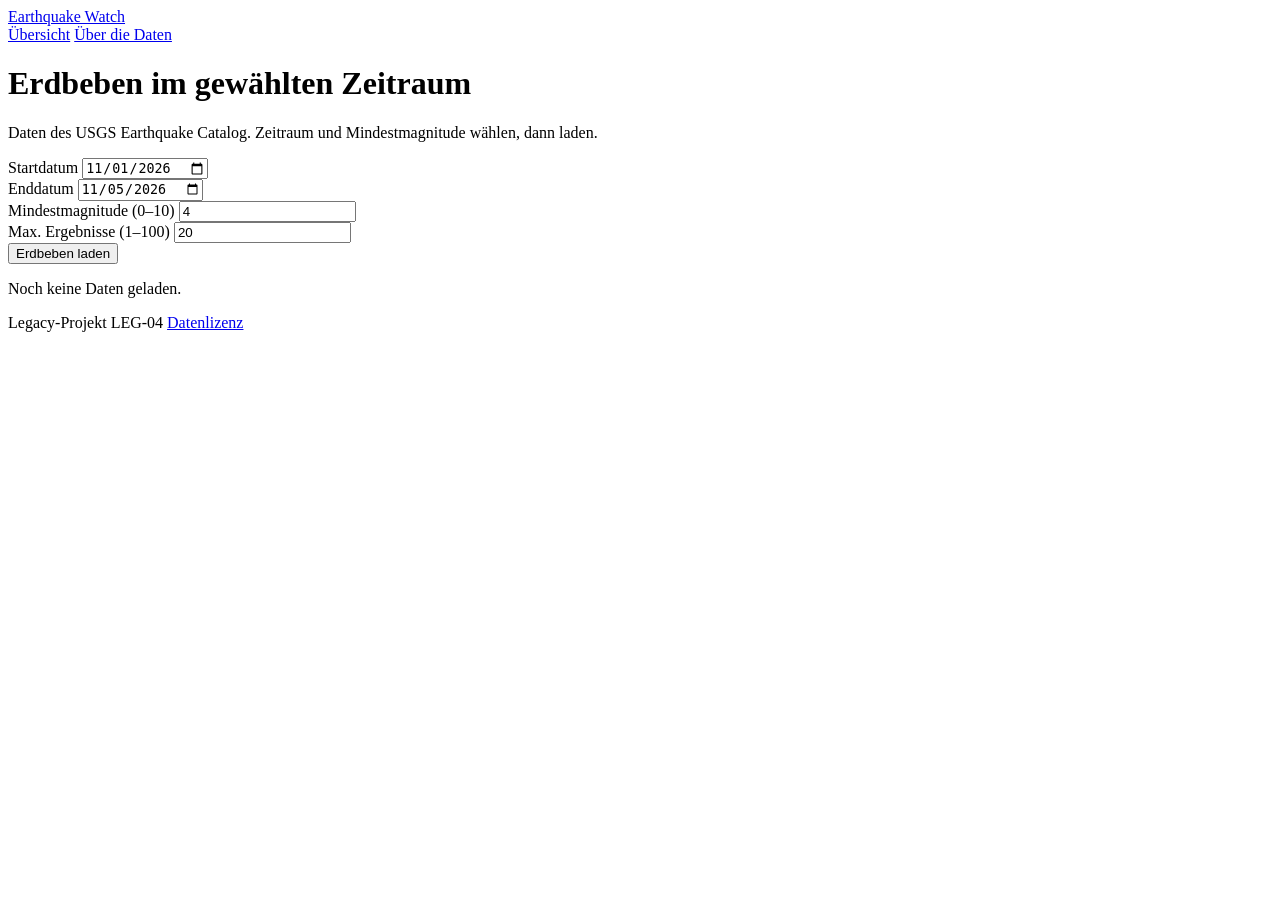
==== src/index.html @ 404d94d8 "version 1.0" ====
<!DOCTYPE html>
<html lang="de">
<head>
  <meta charset="UTF-8">
  <meta name="viewport" content="width=device-width, initial-scale=1">
  <title>Earthquake Watch – Erdbebenübersicht</title>
  <link rel="stylesheet" href="styles.css">
</head>
<body>
  <header class="site-header">
    <div class="wrap header-row">
      <a class="brand" href="index.html">Earthquake Watch</a>
      <nav aria-label="Hauptnavigation">
        <a href="index.html" aria-current="page">Übersicht</a>
        <a href="about.html">Über die Daten</a>
      </nav>
    </div>
  </header>

  <main class="wrap">
    <h1>Erdbeben im gewählten Zeitraum</h1>
    <p class="lead">Daten des USGS Earthquake Catalog. Zeitraum und Mindestmagnitude wählen, dann laden.</p>

    <form id="quake-form" novalidate>
      <div class="field">
        <label for="start">Startdatum</label>
        <input type="date" id="start" name="start" value="2026-11-01">
      </div>
      <div class="field">
        <label for="end">Enddatum</label>
        <input type="date" id="end" name="end" value="2026-11-05">
      </div>
      <div class="field">
        <label for="minmag">Mindestmagnitude (0–10)</label>
        <input type="number" id="minmag" name="minmag" value="4" step="0.1" inputmode="decimal">
      </div>
      <div class="field">
        <label for="limit">Max. Ergebnisse (1–100)</label>
        <input type="number" id="limit" name="limit" value="20" step="1" inputmode="numeric">
      </div>
      <button type="button" id="load-btn">Erdbeben laden</button>
    </form>

    <p id="status" class="status" role="status" aria-live="polite">Noch keine Daten geladen.</p>

    <div class="table-scroll">
      <table id="results" hidden>
        <caption class="sr-only">Erdbeben nach Zeit sortiert</caption>
        <thead>
          <tr>
            <th scope="col">Ort</th>
            <th scope="col">Magnitude</th>
            <th scope="col">Zeitpunkt</th>
            <th scope="col">Tiefe</th>
            <th scope="col">USGS</th>
          </tr>
        </thead>
        <tbody id="results-body"></tbody>
      </table>
    </div>
  </main>

  <footer class="site-footer">
    <div class="wrap">
      <span>Legacy-Projekt LEG-04</span>
      <a href="lizenz.html">Datenlizenz</a>
    </div>
  </footer>

  <script src="app.js"></script>
</body>
</html>
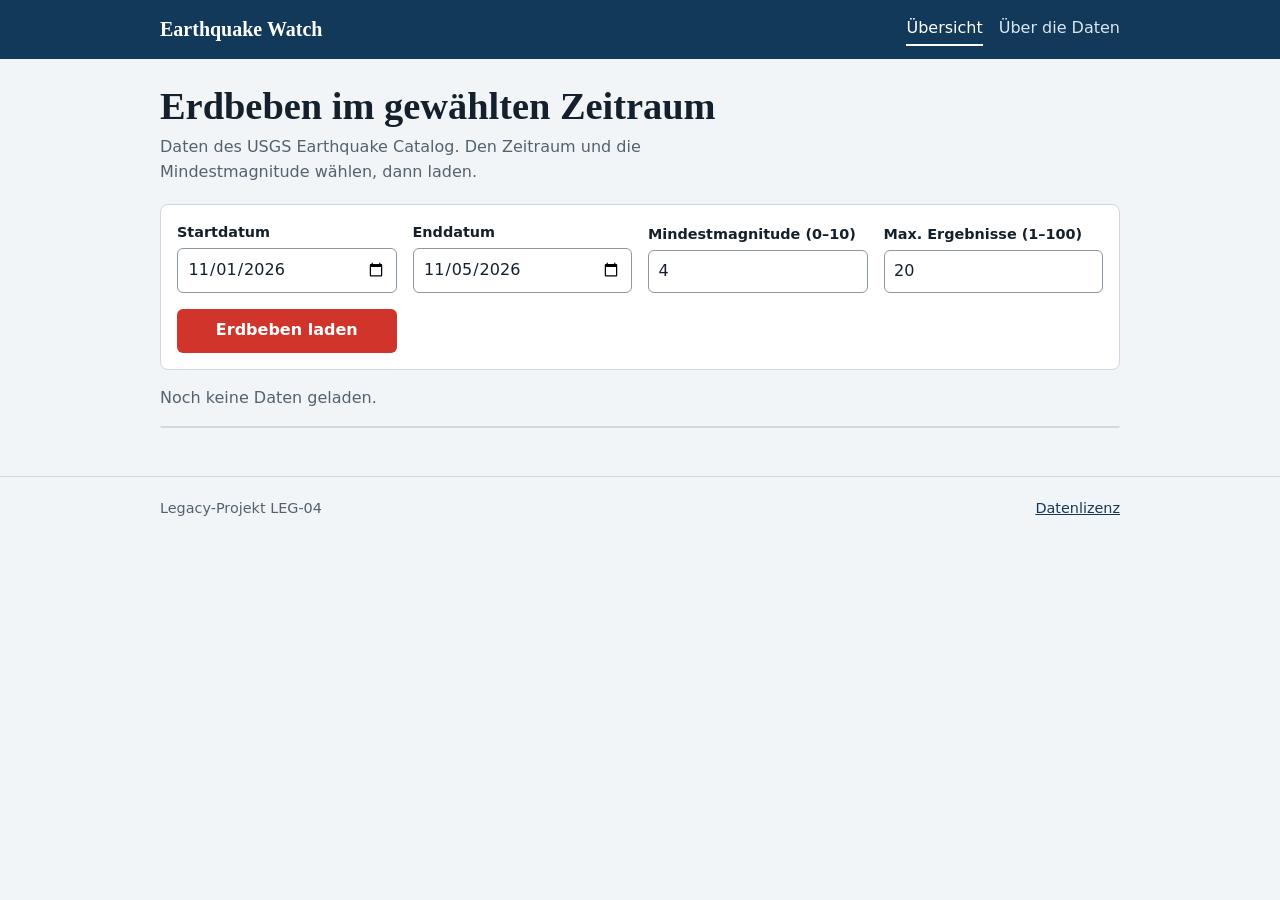
==== commit 4d37ca01: "version 1.2" ====
--- a/src/index.html
+++ b/src/index.html
@@ -19,7 +19,7 @@
 
   <main class="wrap">
     <h1>Erdbeben im gewählten Zeitraum</h1>
-    <p class="lead">Daten des USGS Earthquake Catalog. Zeitraum und Mindestmagnitude wählen, dann laden.</p>
+    <p class="lead">Daten des USGS Earthquake Catalog. Den Zeitraum und die Mindestmagnitude wählen, dann laden.</p>
 
     <form id="quake-form" novalidate>
       <div class="field">
--- a/src/styles.css
+++ b/src/styles.css
@@ -0,0 +1,100 @@
+:root {
+  --ink: #14202b;
+  --muted: #546270;
+  --paper: #f2f5f7;
+  --panel: #ffffff;
+  --line: #cfd8df;
+  --brand: #12395a;
+  --quake: #d1342a;
+  --focus: #0a6cff;
+}
+
+* { box-sizing: border-box; }
+
+body {
+  margin: 0;
+  font-family: system-ui, -apple-system, "Segoe UI", Roboto, sans-serif;
+  color: var(--ink);
+  background: var(--paper);
+  line-height: 1.55;
+}
+
+h1, h2, .brand { font-family: Georgia, "Times New Roman", serif; }
+h1 { font-size: clamp(1.7rem, 4vw, 2.4rem); line-height: 1.15; margin: 1.6rem 0 .4rem; }
+h2 { font-size: 1.25rem; margin: 1.8rem 0 .4rem; }
+
+.wrap { max-width: 62rem; margin: 0 auto; padding: 0 1rem; }
+.lead { color: var(--muted); max-width: 60ch; margin-top: 0; }
+.prose p, .prose li { max-width: 68ch; }
+
+a { color: var(--brand); }
+a:focus-visible, button:focus-visible, input:focus-visible {
+  outline: 3px solid var(--focus);
+  outline-offset: 2px;
+}
+
+.site-header { background: var(--brand); }
+.header-row {
+  display: flex; flex-wrap: wrap; gap: .5rem 1.5rem;
+  align-items: center; justify-content: space-between;
+  padding-top: .8rem; padding-bottom: .8rem;
+}
+.brand { color: #fff; font-size: 1.25rem; text-decoration: none; font-weight: 700; }
+.site-header nav { display: flex; gap: 1rem; }
+.site-header nav a { color: #dbe7f1; text-decoration: none; padding: .2rem 0; border-bottom: 2px solid transparent; }
+.site-header nav a[aria-current="page"] { color: #fff; border-bottom-color: #fff; }
+.site-header nav a:hover { color: #fff; }
+.site-header a:focus-visible { outline-color: #fff; }
+
+form {
+  display: grid;
+  grid-template-columns: repeat(auto-fit, minmax(11rem, 1fr));
+  gap: 1rem;
+  align-items: end;
+  background: var(--panel);
+  border: 1px solid var(--line);
+  border-radius: 8px;
+  padding: 1rem;
+  margin-top: 1.2rem;
+}
+.field { display: flex; flex-direction: column; gap: .3rem; }
+label { font-size: .9rem; font-weight: 600; }
+input {
+  font: inherit; padding: .5rem .6rem;
+  border: 1px solid #8a98a5; border-radius: 6px; background: #fff; color: var(--ink);
+}
+input[aria-invalid="true"] { border-color: var(--quake); background: #fff5f4; }
+
+button, .button-link {
+  font: inherit; font-weight: 600; cursor: pointer;
+  background: var(--quake); color: #fff; border: 0; border-radius: 6px;
+  padding: .6rem 1rem; text-decoration: none; display: inline-block; text-align: center;
+}
+button:hover, .button-link:hover { background: #b22a21; }
+button:disabled { background: #8a98a5; cursor: wait; }
+
+.status { margin: 1rem 0; min-height: 1.5rem; color: var(--muted); }
+.status.error { color: #a11d14; font-weight: 600; }
+
+.table-scroll { overflow-x: auto; background: var(--panel); border-radius: 8px; border: 1px solid var(--line); }
+table { width: 100%; border-collapse: collapse; min-width: 40rem; }
+th, td { text-align: left; padding: .65rem .8rem; border-bottom: 1px solid var(--line); vertical-align: middle; }
+th { font-size: .85rem; color: var(--muted); background: #eaf0f4; }
+tbody tr:last-child td { border-bottom: 0; }
+
+.mag { display: flex; align-items: center; gap: .6rem; min-width: 8rem; }
+.mag-value { font-weight: 700; min-width: 2.2rem; font-variant-numeric: tabular-nums; }
+.mag-bar { height: .55rem; background: var(--quake); border-radius: 3px; }
+.mag-bar.low { background: #e0a43a; }
+
+.site-footer { margin-top: 3rem; padding: 1.2rem 0; border-top: 1px solid var(--line); color: var(--muted); font-size: .9rem; }
+.site-footer .wrap { display: flex; justify-content: space-between; gap: 1rem; flex-wrap: wrap; }
+
+.sr-only {
+  position: absolute; width: 1px; height: 1px; padding: 0; margin: -1px;
+  overflow: hidden; clip: rect(0, 0, 0, 0); white-space: nowrap; border: 0;
+}
+
+@media (max-width: 480px) {
+  .site-header nav { gap: .8rem; }
+}
